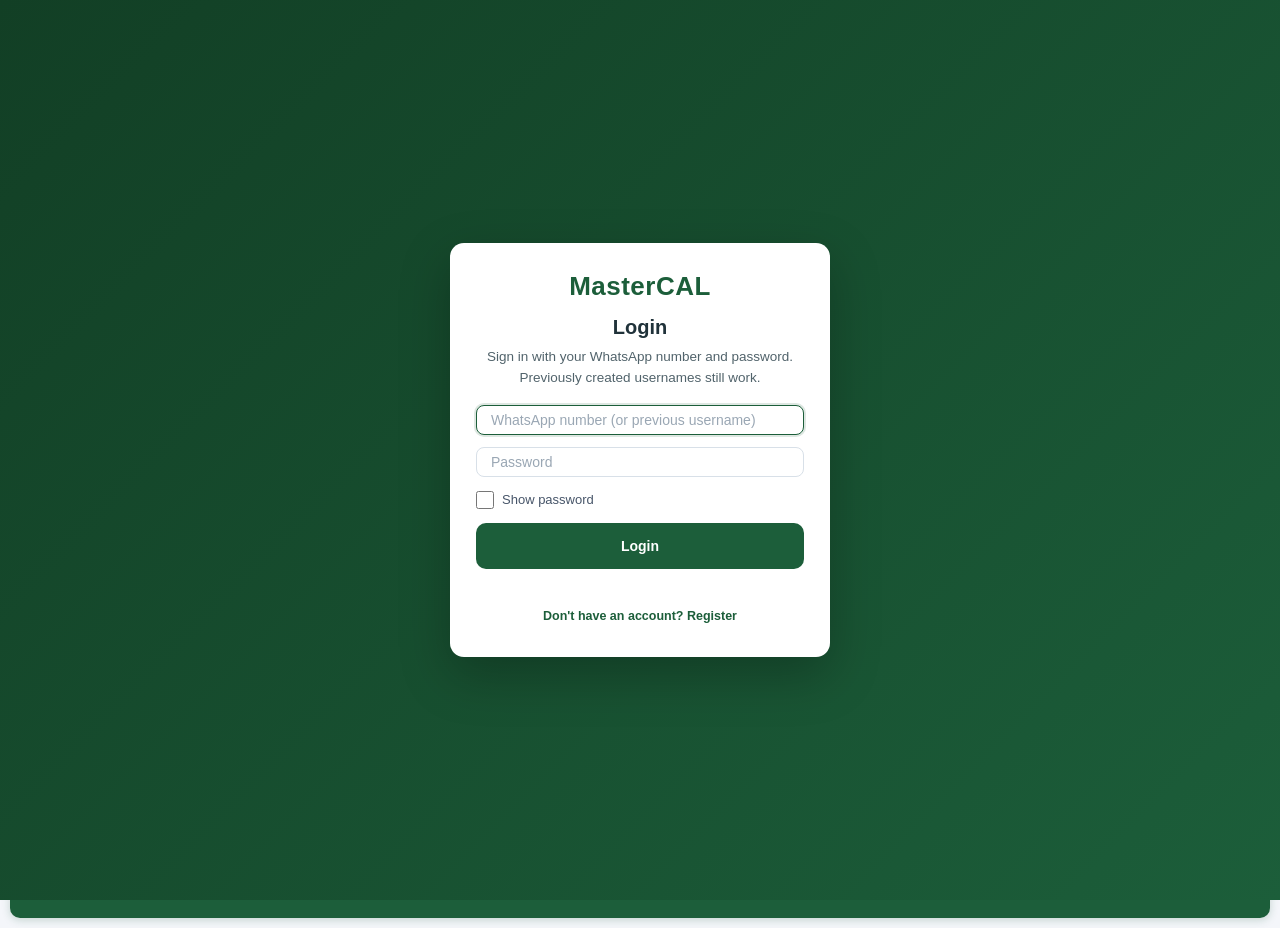
==== FrontEND/index.html @ 54d2653c "Rename app tabs: 4W, 3W, BIKE, Valuations Co-Authored-By: Claude Sonnet 5.5 <noreply@anthropic.com> " ====
<!DOCTYPE html>
<html lang="en">

<head>

  <meta charset="UTF-8">
  <meta name="viewport" content="width=device-width,initial-scale=1,viewport-fit=cover">

  <title>MasterCAL Pro</title>

  <!-- LINK PREVIEW: the card WhatsApp (and Facebook etc.) shows when this link is shared -->
  <meta name="description" content="MasterCAL Pro: vehicle leasing rental calculator for vehicles, three-wheelers and bikes. Install it on your phone.">
  <meta property="og:type" content="website">
  <meta property="og:site_name" content="MasterCAL">
  <meta property="og:title" content="MasterCAL Pro, Vehicle Leasing Rental Calculator">
  <meta property="og:description" content="Work out monthly rentals, initial charges and payment schedules. Open the link and install it on your phone.">
  <meta property="og:url" content="https://drcjayawardena.github.io/MasterCAL/">
  <meta property="og:image" content="https://drcjayawardena.github.io/MasterCAL/icons/icon-512.png">
  <meta property="og:image:width" content="512">
  <meta property="og:image:height" content="512">
  <meta property="og:image:alt" content="MasterCAL logo">
  <meta name="twitter:card" content="summary">

  <!-- PWA -->
  <link rel="manifest" href="manifest.json">
  <meta name="theme-color" content="#1c5e3a">
  <meta name="mobile-web-app-capable" content="yes">
  <meta name="apple-mobile-web-app-capable" content="yes">
  <meta name="apple-mobile-web-app-status-bar-style" content="black-translucent">
  <meta name="apple-mobile-web-app-title" content="MasterCAL">
  <link rel="icon" type="image/png" sizes="32x32" href="icons/favicon-32.png">
  <link rel="apple-touch-icon" sizes="180x180" href="icons/apple-touch-icon.png">

  <!-- SPEED: open the connections to Google Apps Script early (the /exec URL redirects to googleusercontent.com) -->
  <link rel="preconnect" href="https://script.google.com" crossorigin>
  <link rel="preconnect" href="https://script.googleusercontent.com" crossorigin>

  <link rel="stylesheet" href="styles.css">

</head>


<body>

<!-- ACCESS GATE (login / register / pending / blocked) -->
<div id="gate" class="gate">
  <div class="gateCard">
    <div class="gateLogo">MasterCAL</div>
    <div id="gateBody"></div>
  </div>
</div>

<!-- LOADING OVERLAY -->
<div id="loading" class="loading">
  <div class="spinner"></div>
  <div class="loadingText" id="loadingText">Loading…</div>
</div>

<!-- INSTALL BANNER (shown by the script at the end of this page) -->
<div class="installBar" id="installBar" role="region" aria-label="Install MasterCAL" hidden>
  <span id="installMsg"></span>
  <button type="button" id="installBtn" hidden>Install app</button>
  <button type="button" id="installClose" aria-label="Dismiss">&times;</button>
</div>

<div class="offlineBar" id="offlineBar">
  You are offline — calculations need an internet connection. The app will keep working once you reconnect.
</div>


<div class="page">


  <!-- HEADER -->
  <div class="header">
    <div class="headerTitle">
      <h1>MasterCAL</h1>
      <span>Vehicle Leasing Rental Calculator</span>
    </div>
  </div>

  <!-- TABS -->
  <div class="tabBar">
    <button type="button" class="tab active" data-tab="vehicle">4W</button>
    <button type="button" class="tab" data-tab="threewheel">3W</button>
    <button type="button" class="tab" data-tab="bike">BIKE</button>
    <button type="button" class="tab" data-tab="vcheck">Valuations</button>
  </div>


  <!-- ============ VEHICLE PANEL ============ -->
  <div id="vehiclePanel">


  <!-- MAIN CONTENT -->
  <div class="main">

    <!-- FACILITY DETAILS -->
    <div class="facility">

      <div class="cardTitle">Facility Details</div>

      <div class="field">
        <label>PRODUCT TYPE</label>
        <select id="productType"></select>
      </div>

      <div class="field">
        <label id="lblFacilityAmount">FACILITY AMOUNT</label>
        <input id="facilityAmount" type="number" inputmode="decimal">
      </div>

      <div class="field">
        <label id="lblBic">BIC</label>
        <input id="bic" type="number" inputmode="decimal">
      </div>

      <div class="field">
        <label id="lblInsurance">INSURANCE</label>
        <input id="insurance" type="number" inputmode="decimal">
      </div>

      <div class="field">
        <label id="lblStampDuty">STAMP DUTY</label>
        <select id="stampDuty"></select>
      </div>

      <div class="field">
        <label id="lblIrr">IRR (%)</label>
        <input id="irr" type="number" inputmode="decimal">
      </div>

      <div class="field">
        <label id="lblPeriod">PERIOD</label>
        <input id="period" type="number" inputmode="numeric">
      </div>

      <!-- BULLET PAYMENT controls stay in the Facility Details card -->
      <button type="button" id="addBulletPaymentButton" class="addBulletPaymentButton">
        ADD BULLET PAYMENT
      </button>
      <div class="scheduleCard" id="scheduleCard">
        <div class="scheduleHeader">
          <div class="cardTitle scheduleTitle">Bullet Payment Schedule</div>
          <div class="scheduleControls">
            <select id="scheduleType">
              <option value="MANUAL SCHEDULE">MANUAL SCHEDULE</option>
              <option value="SLABBED SCHEDULE">SLABBED SCHEDULE</option>
            </select>
          </div>
        </div>
        <div class="scheduleTableContainer">
          <table id="scheduleTable">
            <thead><tr><th>FROM</th><th>TO</th><th>AMOUNT</th></tr></thead>
            <tbody id="scheduleBody"></tbody>
          </table>
        </div>
      </div>
      <div class="capitalRecoverInfo" id="capitalRecoverInfo" aria-live="polite" style="display:none">
        <span>CAPITAL RECOVER AT FIRST RENTAL</span>
        <strong id="capitalRecoverFirstRental">—</strong>
      </div>
    </div>
    <!-- PAYMENT DETAIL + RESIDUAL -->
    <div class="paymentColumn">
      <div class="summaryColumn paymentCard">
        <div class="cardTitle">Payment Detail</div>
        <div class="summary">
          <div class="tw-bigrow">
            <div class="tw-biglabel" id="monthlyRentalTitle">Monthly Rental</div>
            <div class="bigValue red"><span id="monthlyRental">0.00</span></div>
          </div>
          <table class="summaryTable">
            <tr><td>Rate /100,000</td><td id="rate100"></td></tr>
            <tr><td>Total Interest</td><td id="totalInterest"></td></tr>
            <tr><td>Total Paid</td><td id="totalPaid"></td></tr>
          </table>
        </div>
      </div>
      <div class="summaryColumn residualCard">
        <div class="bulk">
          <div class="cardTitle">Rental with Residual</div>
          <div class="tw-bigrow">
            <div class="tw-biglabel">Residual Rental</div>
            <div class="bigValue blue"><span id="lastMonthRental">0.00</span></div>
          </div>
          <table class="summaryTable">
            <tr><td>Residual Value</td><td id="bulkAmount"></td></tr>
            <tr><td>Total Interest</td><td id="lastMonthInterest"></td></tr>
            <tr><td>Total Paid</td><td id="lastMonthTotalPaid"></td></tr>
          </table>
        </div>
      </div>
    </div>

  </div>
  <!-- END .main -->


  <!-- CHARGES CALCULATION (J1:L14) -->
  <div id="chargesSection" class="chargesCard">
    <div class="cardTitle" id="chargesTitle">Charges Calculation</div>
    <div class="tw-bigrow">
      <div class="tw-biglabel">Total Charges</div>
      <div class="bigValue red"><span id="chargesTotal">0.00</span></div>
    </div>
    <table class="chargesTable">
      <tbody id="chargesBody"></tbody>
    </table>
  </div>

  <!-- Rental-schedule toggle: full-width bar under the cards (same as the other tabs) -->
  <div class="vehicleScheduleToggleRow">
    <button type="button" id="rentalScheduleToggle" class="rentalScheduleToggle">
      SHOW RENTAL SCHEDULE
    </button>
  </div>


  <!-- RENTAL SCHEDULE -->
  <div id="rentalScheduleSection" class="rentalScheduleSection">
    <div class="rentalScheduleTableContainer">
      <table id="rentalScheduleTable">
        <tbody id="rentalScheduleBody"></tbody>
      </table>
    </div>
  </div>

  </div>
  <!-- ============ END VEHICLE PANEL ============ -->


  <!-- ============ THREE-WHEEL PANEL (built by app.js) ============ -->
  <div id="threewheelPanel" hidden>
    <div id="twLoading" class="twLoading">Loading three-wheel calculator…</div>
    <div id="twGrid" class="tw-grid"></div>

    <!-- 3W RENTAL SCHEDULE (computed in app.js) -->
    <div class="twScheduleWrap">
      <button type="button" id="twScheduleToggle" class="rentalScheduleToggle">
        SHOW RENTAL SCHEDULE
      </button>
      <div id="twScheduleSection" class="rentalScheduleSection">
        <div class="rentalScheduleTableContainer">
          <table id="twScheduleTable"><tbody id="twScheduleBody"></tbody></table>
        </div>
      </div>
    </div>
  </div>

  <!-- ============ BIKE PANEL (built by app.js) ============ -->
  <div id="bikePanel" hidden>
    <div id="bkLoading" class="twLoading">Loading bike calculator…</div>
    <div id="bkGrid" class="tw-grid"></div>

    <!-- BIKE RENTAL SCHEDULE (computed in app.js) -->
    <div class="twScheduleWrap">
      <button type="button" id="bkScheduleToggle" class="rentalScheduleToggle">
        SHOW RENTAL SCHEDULE
      </button>
      <div id="bkScheduleSection" class="rentalScheduleSection">
        <div class="rentalScheduleTableContainer">
          <table id="bkScheduleTable"><tbody id="bkScheduleBody"></tbody></table>
        </div>
      </div>
    </div>
  </div>



  <!-- ============ VEHICLE CHECKING (ikman.lk / riyasewana.com ad prices, filled by app.js) ============ -->
  <div id="vcheckPanel" class="vcPanel" hidden>
    <form id="vcForm" class="vcForm" autocomplete="off">
      <label><span>Vehicle Type</span><select id="vcType" required></select></label>
      <label><span>Make</span><select id="vcMake" required></select>
        <input id="vcMakeOther" type="text" placeholder="Enter make" hidden></label>
      <label><span>Model</span><select id="vcModel" required></select>
        <input id="vcModelOther" type="text" placeholder="Enter model" hidden></label>
      <label><span>Grade</span><select id="vcGrade"></select></label>
      <label><span>Year</span><select id="vcYear"></select></label>
      <button type="submit" id="vcGo" class="vcGo">Check</button>
    </form>
    <div id="vcOut" class="vcOut"><p class="vcHint">Select the make, model and year, then tap <b>Check</b> to see a price summary of current ads on ikman.lk and riyasewana.com.</p></div>
  </div>

</div>
<!-- END .page -->


<script src="app.js?v=123"></script>

<script>
  /* Register the service worker (PWA install + offline shell). */
  if ("serviceWorker" in navigator) {
    window.addEventListener("load", function () {
      navigator.serviceWorker.register("sw.js").catch(function (e) {
        console.warn("SW registration failed:", e);
      });
    });
  }
</script>

<script>
  /* Install banner.
     Android / desktop Chrome: the browser says when the app can be installed (beforeinstallprompt),
       the "Install app" button then opens the browser's own install dialog.
     iPhone: there is no such event, so the banner tells how to use Share > Add to Home Screen.
     Not shown when the app is already installed; "x" hides it for 7 days. */
  (function () {
    var HIDE_KEY = "mc_install_hide_until", DAY = 864e5;
    var bar = document.getElementById("installBar"), msg = document.getElementById("installMsg");
    var btn = document.getElementById("installBtn"), close = document.getElementById("installClose");
    var deferred = null;

    function installed() {
      return (window.matchMedia && window.matchMedia("(display-mode: standalone)").matches) || window.navigator.standalone === true;
    }
    function snoozed() {
      try { return Number(localStorage.getItem(HIDE_KEY) || 0) > Date.now(); } catch (e) { return false; }
    }
    function show(text, withButton) {
      if (installed() || snoozed()) return;
      msg.textContent = text;
      btn.hidden = !withButton;
      bar.hidden = false;
    }

    window.addEventListener("beforeinstallprompt", function (e) {
      e.preventDefault();
      deferred = e;
      show("Install MasterCAL on this device for quick access.", true);
    });
    window.addEventListener("appinstalled", function () { deferred = null; bar.hidden = true; });

    btn.addEventListener("click", function () {
      if (!deferred) return;
      deferred.prompt();
      deferred.userChoice.then(function () { deferred = null; bar.hidden = true; });
    });
    close.addEventListener("click", function () {
      bar.hidden = true;
      try { localStorage.setItem(HIDE_KEY, String(Date.now() + 7 * DAY)); } catch (e) {}
    });

    var ua = navigator.userAgent || "";
    var ios = /iPad|iPhone|iPod/.test(ua) || (navigator.platform === "MacIntel" && navigator.maxTouchPoints > 1);
    if (ios) {
      show("To install: tap Share, then Add to Home Screen. If this opened inside WhatsApp, open it in Safari first.", false);
    } else if (/Android/.test(ua)) {
      /* No install event after a few seconds usually means the page is inside another app's browser. */
      setTimeout(function () {
        if (!deferred) show("To install: open this page in Chrome, tap the menu (three dots), then Install app.", false);
      }, 4000);
    }
  })();
</script>

</body>

</html>
---- FrontEND/styles.css ----
/* =====================================================================
   MasterCAL Pro — styles.css  (v30, fresh consolidated build)

   ONE theme only: Central Finance — deep forest green (#1c5e3a) brand,
   orange accent, RED result amounts, clean white inputs, soft cards.

   Layout
     • Vehicle tab  : 3 columns on wide screens (≥1100px);
                      stacks into sections below 1100px.
     • Three-Wheel  : 4-card grid on wide screens; stacks below.
   No legacy teal / yellow-input / duplicate-theme layers remain.
===================================================================== */

/* ---------- design tokens ---------- */
:root{
  /* input boxes: 35% shorter than before (46px -> 30px, 50px on phones -> 32px, schedule 32px -> 21px, charges dropdown 34px -> 22px) */
  --ctl-h:30px; --ctl-h-sm:21px; --ctl-h-xs:22px;
  /* every card on every tab has at least this height (set from measured content, see end of file) */
  --card-min-h:580px;
  --brand:#1c5e3a; --brand-600:#17502f; --brand-700:#123f25;
  --accent:#f5a623;
  --bg:#f4f6fa; --card:#ffffff; --line:#e7eaf0;
  --ink:#1e293b; --muted:#5b6b7b; --faint:#9aa7b4;
  --field:#ffffff; --field-bd:#d8e0e8; --row:#f6f8fb;
  --result-bg:#f6faf7; --result-ink:#d8261c; --result-bd:#dce8e0;
}

*{
  margin:0; padding:0; box-sizing:border-box;
  font-family:"Inter",-apple-system,"Segoe UI",Roboto,Arial,sans-serif;
}

body{
  background:var(--bg);
  color:var(--ink);
  padding:10px;
  -webkit-font-smoothing:antialiased;
}

.page{ width:100%; max-width:1480px; margin:0 auto; }


/* ---------- install banner (bottom of the screen, above the login screen too) ---------- */
.installBar{
  position:fixed; left:12px; right:12px; bottom:calc(12px + env(safe-area-inset-bottom,0px));
  z-index:100000; max-width:560px; margin:0 auto;
  display:flex; align-items:center; gap:10px;
  background:var(--brand-700); color:#fff;
  border-radius:12px; padding:10px 12px;
  box-shadow:0 8px 24px rgba(0,0,0,.28);
  font-size:14px; line-height:1.35;
}
.installBar[hidden]{ display:none; }
.installBar span{ flex:1; }
.installBar button{ border:0; border-radius:8px; cursor:pointer; font:inherit; }
#installBtn{ background:#fff; color:var(--brand-700); font-weight:700; padding:8px 14px; white-space:nowrap; }
#installClose{ background:transparent; color:#fff; font-size:22px; line-height:1; padding:2px 8px; }


/* ---------- offline banner ---------- */
.offlineBar{
  display:none;
  width:100%; max-width:1480px;
  margin:0 auto 10px;
  background:#d71920; color:#fff;
  border-radius:8px; padding:8px 14px;
  font-size:13px; font-weight:600;
}
.offlineBar.show{ display:block; }


/* ---------- header ---------- */
.header{
  background:linear-gradient(100deg,var(--brand-700),var(--brand));
  border-radius:14px;
  color:#fff;
  padding:16px 22px;
  margin-bottom:12px;
  box-shadow:0 6px 18px rgba(11,60,37,.20);
  border-bottom:3px solid var(--accent);
}
.header .headerTitle{ width:300px; }
.header h1{ font-size:26px; font-weight:700; letter-spacing:.3px; line-height:1.1; }
.header span{ display:block; font-size:13px; margin-top:4px; opacity:.92; }


/* ---------- tabs ---------- */
.tabBar{ display:flex; gap:8px; margin:0 0 12px; flex-wrap:wrap; }
.tab{
  flex:0 0 auto;
  border:1px solid var(--line);
  background:#fff;
  color:var(--muted);
  font-size:14px; font-weight:700;
  padding:10px 20px;
  border-radius:10px;
  cursor:pointer;
}
.tab.active{ background:var(--brand); color:#fff; border-color:var(--brand); }
.tab:hover:not(.active){ background:#f2f6f4; }


/* ---------- cards (shared) ---------- */
.facility,
.scheduleCard,
.summaryColumn,
.chargesCard,
.rentalScheduleSection,
.bulletButtonCard,
.tw-card{
  background:var(--card);
  border:1px solid var(--line);
  border-radius:14px;
  padding:18px;
  box-shadow:0 6px 18px rgba(20,40,60,.05);
}

/* stacked-view spacing (reset inside the wide grid below) */
.facility,
.scheduleCard,
#chargesSection,
.summaryColumn,
.bulletButtonCard{ margin-bottom:12px; }
.bulletButtonCard{ padding:12px; }
.facility .summary{ margin-top:12px; padding-top:4px; }
.vehicleScheduleToggleRow{ margin-bottom:12px; }
.vehicleScheduleToggleRow .rentalScheduleToggle{ width:100%; height:46px; margin:0; }
.summaryColumn .summary,
.summaryColumn .bulk{ background:none; border:0; box-shadow:none; padding:0; border-radius:0; }

.cardTitle,
.scheduleTitle{
  color:var(--ink);
  font-size:16px;             /* headings a touch smaller */
  font-weight:700;
  margin-bottom:10px;
  line-height:1.15;
  text-transform:uppercase;   /* all card headings uppercase, one size */
  letter-spacing:.3px;
}


/* ---------- form fields ---------- */
.field{ margin-bottom:10px; }
.field label{
  display:block;
  color:var(--muted);
  font-size:12px; font-weight:600;
  letter-spacing:.2px;
  margin-bottom:5px;
}

/* ---------- grid lines between rows inside cards ---------- */
.facility .field,
.tw-card .field{
  border-bottom:1px solid var(--line);
  padding-bottom:6px;
}
.facility .field:last-of-type,
.tw-card .field:last-of-type{ border-bottom:0; padding-bottom:0; }

/* horizontal rule under each card title */
.facility .cardTitle,
.tw-card .cardTitle,
.summaryColumn .cardTitle,
.chargesCard .cardTitle{
  border-bottom:2px solid var(--line);
  padding-bottom:10px;
}

input, select{
  width:100%;
  height:var(--ctl-h);
  border:1px solid var(--field-bd);
  border-radius:8px;
  padding:0 10px;
  background:var(--field);
  color:var(--ink);
  font-size:14px;
  outline:none;
}
input::placeholder{ color:var(--faint); }
input:focus, select:focus{
  border-color:var(--brand);
  box-shadow:0 0 0 3px rgba(28,94,58,.14);
}

/* disabled inputs (BIC / INSURANCE / STAMP DUTY when the sheet flag = NO) */
input:disabled, select:disabled,
input.is-disabled, select.is-disabled{
  background:#eef1f4;
  color:var(--faint);
  border-color:#e2e7ec;
  cursor:not-allowed;
  opacity:.85;
}


/* ---------- result value boxes (RED) ---------- */
.bigValue{
  height:64px;
  border-radius:12px;
  background:var(--result-bg);
  color:var(--result-ink);
  border:1px solid var(--result-bd);
  font-size:32px; font-weight:700;
  display:flex; align-items:center; justify-content:flex-end;
  padding:0 16px;
  margin-bottom:16px;
  font-variant-numeric:tabular-nums;
}
.bigValue.calculating{ opacity:.75; position:relative; }
.bigValue.calculating::before{
  content:"";
  position:absolute; left:14px;
  width:18px; height:18px;
  border:3px solid rgba(28,94,58,.30);
  border-top-color:var(--brand);
  border-radius:50%;
  animation:mc-spin .7s linear infinite;
}


/* ---------- summary tables (soft pill rows) ---------- */
.summaryTable{ width:100%; border-collapse:separate; border-spacing:0 6px; table-layout:fixed; }
.summaryTable td{
  border:0;
  background:var(--row);
  height:38px; padding:8px 12px;
  font-size:13px; color:var(--muted);
}
.summaryTable td:first-child{ border-radius:8px 0 0 8px; text-align:left; width:58%; }
.summaryTable td:last-child{
  border-radius:0 8px 8px 0;
  text-align:right;
  color:var(--ink); font-weight:700;
  font-variant-numeric:tabular-nums;
}


/* ---------- action buttons ---------- */
.addBulletPaymentButton,
.rentalScheduleToggle{
  width:100%; height:44px;
  border:0; border-radius:10px;
  background:var(--brand); color:#fff;
  font-size:12.5px; font-weight:700; letter-spacing:.3px;
  cursor:pointer;
  box-shadow:0 2px 8px rgba(28,94,58,.22);
}
.addBulletPaymentButton:hover,
.rentalScheduleToggle:hover{ background:var(--brand-700); }

/* ADD BULLET PAYMENT sits beneath the Facility Details inputs. */
.facility > .addBulletPaymentButton{ margin-top:8px; flex:0 0 auto; }
.capitalRecoverInfo{ display:grid; grid-template-columns:1fr auto; gap:10px; align-items:center; margin-top:auto; padding:9px 10px; border-radius:9px; background:#f4f6f8; color:var(--muted); font-size:12px; font-weight:700; text-transform:uppercase; }
.capitalRecoverInfo strong{ color:var(--ink); text-align:right; font-size:13px; font-variant-numeric:tabular-nums; }
.capitalRecoverInfo strong.below-threshold{ color:#d71920; }


/* ---------- bullet payment schedule ---------- */
.scheduleHeader{
  display:flex; justify-content:space-between; align-items:flex-start;
  margin-bottom:10px; gap:12px;
}
.scheduleControls{ display:flex; align-items:center; gap:8px; }
.scheduleHeader select{ width:180px; height:29px; flex-shrink:0; font-size:12px; padding:0 10px; }

.scheduleTableContainer{ overflow:auto; }

table{ width:100%; border-collapse:collapse; table-layout:fixed; }

#scheduleTable th{
  height:28px; padding:4px;
  border:1px solid #dbe7e4;
  background:var(--brand); color:#fff;
  font-size:13px; font-weight:700; text-align:center;
}
#scheduleTable td{ height:26px; padding:2px 3px; border:1px solid #eef1f4; text-align:center; }
#scheduleTable td:nth-child(1){ width:24%; }
#scheduleTable td:nth-child(2){ width:24%; }
#scheduleTable td:nth-child(3){ width:56%; }
#scheduleTable input{
  width:100%; height:var(--ctl-h-sm); padding:0 6px;
  font-size:13px; text-align:center;
  background:var(--field); border:1px solid var(--field-bd);
  border-radius:8px; min-width:0;
}

/* MANUAL SCHEDULE hides the "TO" column; SLABBED shows it */
#scheduleTable.hide-to th:nth-child(2),
#scheduleTable.hide-to td:nth-child(2){ display:none; }
#scheduleTable.hide-to th:nth-child(1),
#scheduleTable.hide-to td:nth-child(1){ width:40%; }
#scheduleTable.hide-to th:nth-child(3),
#scheduleTable.hide-to td:nth-child(3){ width:60%; }

.scheduleAmountCell{ display:flex; align-items:center; gap:6px; width:100%; }
.scheduleAmountCell input{ flex:1; min-width:9ch; }   /* ~10 numeric digits */
.scheduleAction{
  width:56px; height:32px; padding:0 2px;
  border:0; border-radius:8px;
  background:var(--brand); color:#fff;
  font-size:10px; font-weight:700; cursor:pointer;
}
.scheduleAction.delete{ background:#e11d48; }
.scheduleAction:hover{ opacity:.9; }
.scheduleAction:disabled{ opacity:.6; cursor:not-allowed; }


/* ---------- charges card ---------- */
.chargesCard{ margin-top:0; display:flex; flex-direction:column; }   /* gap comes from the card above (margin-bottom:12px) */
.chargesTable{ width:100%; border-collapse:separate; border-spacing:0 6px; table-layout:fixed; }
.chargesTable td{ border:0; background:var(--row); height:38px; padding:8px 12px; font-size:13px; color:var(--muted); }
.chargesTable td:first-child{ border-radius:8px 0 0 8px; text-align:left; width:58%; }
.chargesTable td:last-child{ border-radius:0 8px 8px 0; text-align:right; font-weight:700; color:var(--ink); white-space:nowrap; font-variant-numeric:tabular-nums; }
.chargesCard .tw-bigrow{ margin-top:0; }

.chargesSelect{
  width:auto; max-width:100%; height:var(--ctl-h-xs); padding:0 6px;
  font-size:12px; border:1px solid var(--field-bd); border-radius:6px;
  background:var(--field); font-weight:600; color:var(--ink);
}


/* ---------- rental schedule ---------- */
.rentalScheduleSection{ width:100%; margin-top:10px; display:none; padding:0 12px 12px; }
.rentalScheduleTableContainer{ width:100%; overflow:auto; max-height:520px; }
#rentalScheduleTable{ width:100%; min-width:1050px; border-collapse:collapse; table-layout:fixed; }
#rentalScheduleTable tr:first-child td{
  height:42px; padding:7px 8px;
  background:var(--brand); color:#fff; border:1px solid #fff;
  font-size:13px; font-weight:700; text-align:center; white-space:nowrap;
}
#rentalScheduleTable tr:not(:first-child) td{
  height:34px; padding:5px 8px;
  border:1px solid #d9d9d9; background:#fff; color:var(--ink);
  font-size:13px; white-space:nowrap;
}
#rentalScheduleTable td:first-child{ text-align:center; font-weight:600; }
#rentalScheduleTable tr:not(:first-child) td:not(:first-child){ text-align:right; }
#rentalScheduleTable td:nth-child(1){ width:11%; }
#rentalScheduleTable td:nth-child(2){ width:18%; }
#rentalScheduleTable td:nth-child(3){ width:18%; }
#rentalScheduleTable td:nth-child(4){ width:18%; }
#rentalScheduleTable td:nth-child(5){ width:18%; }
#rentalScheduleTable td:nth-child(6){ width:17%; }
#rentalScheduleTable tr:not(:first-child):hover td{ background:#f4fbfb; }


/* ---------- 3W rental schedule ---------- */
.twScheduleWrap{ margin-top:12px; }
.twScheduleWrap .rentalScheduleToggle{ width:100%; height:46px; }
#twScheduleSection,
#bkScheduleSection { display:none; margin-top:10px; }
#twScheduleTable,
#bkScheduleTable { width:100%; min-width:640px; border-collapse:collapse; table-layout:fixed; }
#twScheduleTable tr:first-child td,
#bkScheduleTable tr:first-child td {
  height:42px; padding:7px 8px;
  background:var(--brand); color:#fff; border:1px solid #fff;
  font-size:13px; font-weight:700; text-align:center; white-space:nowrap;
}
#twScheduleTable tr:not(:first-child) td,
#bkScheduleTable tr:not(:first-child) td {
  height:34px; padding:5px 8px;
  border:1px solid #d9d9d9; background:#fff; color:var(--ink);
  font-size:13px; white-space:nowrap;
}
#twScheduleTable td:first-child,
#bkScheduleTable td:first-child { text-align:center; font-weight:600; width:10%; }
#twScheduleTable tr:not(:first-child) td:not(:first-child),
#bkScheduleTable tr:not(:first-child) td:not(:first-child) { text-align:right; }
#twScheduleTable tr:not(:first-child):hover td,
#bkScheduleTable tr:not(:first-child):hover td { background:#f4fbfb; }


/* ---------- three-wheel tab ---------- */
.twLoading{ padding:30px; text-align:center; color:var(--muted); font-weight:600; }
.tw-grid{ display:grid; grid-template-columns:1fr; gap:12px; position:relative; }

/* 3W busy state: dim the grid + centered spinner while the sheet
   recalculates or dropdown options are refreshing. */
.tw-grid.tw-busy{ pointer-events:none; }
.tw-grid.tw-busy::after{
  content:""; position:absolute; inset:-4px; z-index:5;
  background:rgba(244,246,250,.55); border-radius:14px;
}
.tw-grid.tw-busy::before{
  content:""; position:absolute; z-index:6;
  top:50%; left:50%; margin:-22px 0 0 -22px;
  width:44px; height:44px;
  border:4px solid #cfe6e8; border-top-color:var(--brand);
  border-radius:50%; animation:mc-spin .8s linear infinite;
}

/* Fields are horizontal: label on the left, control on the right
   (both the Vehicle-Lease facility card and the 3W cards). */
.facility .field,
.tw-card .field{
  display:flex; align-items:center; justify-content:space-between;
  gap:12px; margin-bottom:7px;
}
.facility .field label,
.tw-card .field label{ margin:0; flex:1 1 auto; }
.facility .field select,
.facility .field input,
.tw-card .field select,
.tw-card .field input{ flex:0 0 auto; width:48%; max-width:230px; }

/* big result value with a label tile beside it */
.tw-bigrow{ display:flex; gap:10px; align-items:stretch; margin-bottom:10px; }
.tw-biglabel{
  flex:0 0 42%;
  display:flex; align-items:center;
  font-weight:800; font-size:14px; letter-spacing:.3px; color:var(--ink); text-transform:uppercase;
  background:#fff; border:1px solid var(--result-bd); border-radius:12px; padding:0 14px;
}
.tw-bigrow .bigValue{ flex:1 1 auto; margin:0; }

/* spacing for the 3W summary tables (replaces old inline styles) */
.tw-card .summaryTable{ margin-top:8px; }

/* Initial-Charges input block sits below the summary table */
.tw-card-inputs{ margin-top:10px; }

/* the "PAYMENT DETAIL" sub-heading inside a 3W card */
.tw-card .tw-subtitle{ margin-top:12px; }
.summaryColumn .tw-subtitle{ margin-top:12px; }

/* read-only display field (kept for any future use) */
.tw-readonly{ background:var(--row); color:var(--ink); font-weight:700; cursor:default; }
.tw-readonly:focus{ box-shadow:none; border-color:var(--field-bd); }

/* on small phones keep label and control on one row; the control takes a bit more room */
@media (max-width:560px){
  .facility .field,
  .tw-card .field{ gap:10px; }
  .facility .field select, .facility .field input,
  .tw-card .field select, .tw-card .field input{ width:56%; max-width:none; }
  .tw-biglabel{ flex-basis:40%; font-size:12px; }
}


/* ---------- loading overlay ---------- */
.loading{
  position:fixed; inset:0; z-index:9998;
  display:none;   /* JS sets display:flex to show */
  flex-direction:column; align-items:center; justify-content:center; gap:14px;
  background:rgba(238,242,247,.94);
}
.spinner{
  width:46px; height:46px;
  border:4px solid #cfe6e8; border-top-color:var(--brand);
  border-radius:50%; animation:mc-spin .8s linear infinite;
}
.loadingText{ color:var(--brand); font-weight:700; font-size:15px; }
@keyframes mc-spin{ to{ transform:rotate(360deg); } }


/* ---------- access gate ---------- */
.gate{
  position:fixed; inset:0; z-index:9999;
  display:none;   /* JS sets display:flex to show */
  align-items:center; justify-content:center; padding:20px;
  background:linear-gradient(135deg,var(--brand-700),var(--brand));
}
.gateCard{
  width:100%; max-width:380px; background:#fff; border-radius:14px;
  padding:28px 26px; box-shadow:0 18px 50px rgba(0,0,0,.25); text-align:center;
}
.gateLogo{ font-size:26px; font-weight:800; color:var(--brand); margin-bottom:14px; letter-spacing:.5px; }
.gateCard h2{ font-size:20px; color:#20323a; margin-bottom:8px; }
.gateCard p{ font-size:13.5px; color:#51636b; line-height:1.55; margin-bottom:16px; }
.gateCard input{
  width:100%; height:var(--ctl-h); border:1px solid var(--field-bd); border-radius:8px;
  padding:0 14px; font-size:14px; background:#fff; margin-bottom:12px;
}
.gateCard input:focus{ border-color:var(--brand); box-shadow:0 0 0 2px rgba(28,94,58,.15); }
.gateBtn{
  width:100%; height:46px; border:0; border-radius:10px;
  background:var(--brand); color:#fff; font-size:14px; font-weight:700;
  cursor:pointer; margin-top:4px;
}
.gateBtn:hover{ background:var(--brand-700); }
.gateBtn:disabled{ opacity:.6; cursor:default; }

.gateBtnLink{
  width:100%; background:none; border:0; color:var(--brand);
  font-size:12.5px; font-weight:600; cursor:pointer; margin-top:10px; padding:6px;
}
.gateBtnLink:hover{ text-decoration:underline; }
.gateMuted{
  font-size:12.5px; color:#8797a0; background:#f2f6f7;
  border-radius:6px; padding:8px; margin-bottom:14px; word-break:break-all;
}
.gateErr{ color:#d71920; font-size:12.5px; margin-top:8px; min-height:16px; }
.gateShowPass{ display:flex; align-items:center; gap:8px; font-size:13px; color:#475569; margin:2px 0 10px; text-align:left; cursor:pointer; }
.gateShowPass input{ width:18px; height:18px; margin:0; }


/* ---------- panels hide correctly even with the grid display ---------- */
#vehiclePanel[hidden],
#threewheelPanel[hidden]{ display:none !important; }


/* =====================================================================
   WIDE SCREENS (≥1100px)
   Vehicle = one equal-height row of cards; Three-Wheel = 4 columns.
===================================================================== */
@media (min-width:1100px){

  /* Vehicle panel: three equal-width, equal-height columns
     — Facility + Monthly Rental | Bullet button, schedule, Residual | Charges */
  #vehiclePanel{
    display:grid;
    grid-template-columns:repeat(3, 1fr);
    gap:12px;
    align-items:stretch;
  }

  .paymentColumn{ display:flex; flex-direction:column; gap:12px; min-height:var(--card-min-h); }
  .paymentColumn .summaryColumn{ margin:0; flex:1 1 0; min-height:0; overflow:auto; }
  .facility #scheduleCard{ margin:10px 0 0; flex:1 1 auto; min-height:0; overflow:auto; }
  .main,
  .main.schedule-hidden{ display:contents; }

  .facility,
  .scheduleCard,
  .summaryColumn,
  .paymentColumn,
  #chargesSection{ margin-top:0; margin-bottom:0; align-self:stretch; min-height:0; }   /* margin-top:0 -> same top line + same height as Facility */

  .facility{ display:flex; flex-direction:column; }
  .scheduleCard{ display:flex; flex-direction:column; }
  .scheduleTableContainer{ flex:1; min-height:0; }

  .summaryColumn{ display:flex; flex-direction:column; }
  .summary,
  .bulk{ flex:0 0 auto; }
  .summaryTable, .chargesTable{ border-spacing:0 4px; }
  .summaryTable td, .chargesTable td{ height:30px; }

  #chargesSection{ overflow:auto; }

  /* SAME card size on every tab (width = 1/3 of the row, height = at least --card-min-h) */
  .facility,
  #chargesSection,
  .paymentColumn,
  .tw-card{ min-height:var(--card-min-h); }

  .vehicleScheduleToggleRow{ grid-column:1 / -1; margin:0; }

  #rentalScheduleSection{ grid-column:1 / -1; margin-top:0; }

  /* three-wheel: three equal-width, equal-height cards */
  .tw-grid{ grid-template-columns:repeat(3, 1fr); align-items:stretch; }
  .tw-card{ display:flex; flex-direction:column; }
}


/* =====================================================================
   TABLET / MOBILE (<900px) — touch-friendly, single column
===================================================================== */
@media (max-width:900px){
  body{ padding:8px; }

  .header{ padding:14px 16px; }
  .header > div{ width:100% !important; }
  .header h1{ font-size:24px; }
  .header span{ font-size:12px; }

  input, select{ height:32px; font-size:16px; }   /* 35% lower than the old 50px; 16px font still stops iOS auto-zoom */
  .field{ margin-bottom:12px; }
  .field label{ font-size:13px; }

  .bigValue{ height:58px; font-size:28px; }
  .chargesTotal{ font-size:28px; }   /* keep in step with .bigValue */

  .scheduleHeader{ flex-direction:column; align-items:stretch; gap:8px; }
  .scheduleHeader select{ width:100%; height:32px; }
  #scheduleTable input{ height:27px; font-size:15px; }
  .scheduleAction{ height:40px; width:64px; font-size:11px; }

  .addBulletPaymentButton,
  .rentalScheduleToggle{ height:48px; font-size:13px; }

  .summaryTable td{ height:34px; font-size:13.5px; }
  .rentalScheduleTableContainer{ max-height:72vh; }
}

@media (max-width:560px){
  body{ padding:6px; }
  .header h1{ font-size:22px; }
  .header span{ font-size:11px; }
  .facility,.scheduleCard,.summaryColumn,.chargesCard,.tw-card{ padding:14px; }
  .bigValue{ height:54px; font-size:24px; }
  .chargesTotal{ font-size:24px; }
  #scheduleTable th{ font-size:12px; }
  .gateCard{ padding:24px 20px; }
}

/* disabled action buttons (e.g. ADD BULLET PAYMENT for Express facilities) */
.addBulletPaymentButton:disabled,
.addBulletPaymentButton.is-disabled{
  background:#aeb8b3; color:#f2f5f3; box-shadow:none; cursor:not-allowed; opacity:.75;
}

/* PAYMENT DETAIL block at the bottom of the Rental Calculation card: compact so the
   card stays the same size as every other card. */
.tw-card .tw-subtitle{ margin-top:8px; }
.tw-card .summaryTable.tw-pay{ border-spacing:0 3px; margin-top:4px; }
.tw-card .summaryTable.tw-pay td{ height:22px; padding:3px 12px; font-size:12.5px; }



/* ---------- Vehicle Checking tab ---------- */
.vcPanel{ background:var(--card); border:1px solid var(--line); border-radius:14px; padding:16px;
  box-shadow:0 6px 18px rgba(20,40,60,.05); }
.vcPanel[hidden]{ display:none !important; }
.vcForm{ display:grid; grid-template-columns:repeat(5,minmax(0,1fr)) auto; gap:10px; align-items:end; }
.vcForm label span{ display:block; font-size:12px; font-weight:700; color:var(--muted); margin-bottom:4px; }
.vcForm input, .vcForm select{ width:100%; height:38px; border:1px solid var(--field-bd); border-radius:8px; padding:0 10px; font-size:14px; background:var(--field); }
.vcForm select:disabled{ opacity:.6; }
.vcForm input[hidden]{ display:none; }
.vcForm select + input{ margin-top:6px; }
.vcForm input:focus, .vcForm select:focus{ outline:none; border-color:var(--brand); box-shadow:0 0 0 2px rgba(28,94,58,.15); }
.vcGo{ height:38px; padding:0 22px; border:0; border-radius:8px; background:var(--brand); color:#fff; font-weight:700; font-size:14px; cursor:pointer; }
.vcGo:disabled{ opacity:.6; cursor:default; }
.vcOut{ margin-top:14px; }
.vcHint{ color:var(--muted); font-size:13.5px; line-height:1.55; }
.vcErr{ color:#d71920; font-size:13.5px; }
.vcSite{ border-top:1px solid var(--line); padding-top:12px; margin-top:12px; }
.vcSite:first-child{ border-top:0; margin-top:0; padding-top:0; }
.vcSiteHead{ display:flex; justify-content:space-between; align-items:baseline; gap:10px; margin-bottom:8px; }
.vcSiteHead h3{ font-size:16px; color:var(--brand); }
.vcSiteHead a{ font-size:13px; color:#1d3f8f; text-decoration:none; white-space:nowrap; }
.vcStats{ display:grid; grid-template-columns:repeat(4,1fr); gap:8px; margin-bottom:10px; }
.vcStats div{ background:var(--result-bg); border:1px solid var(--result-bd); border-radius:10px; padding:8px 10px; }
.vcStats b{ display:block; font-size:15px; color:var(--ink); }
.vcStats span{ font-size:12px; color:var(--muted); }
.vcAds{ list-style:none; }
.vcAds li{ display:grid; grid-template-columns:1fr auto; gap:2px 10px; padding:7px 0; border-bottom:1px solid var(--line); font-size:13.5px; }
.vcAds a{ color:var(--ink); text-decoration:none; font-weight:600; }
.vcAds a:hover{ text-decoration:underline; }
.vcPrice{ font-weight:700; color:var(--brand); white-space:nowrap; }
.vcMeta{ grid-column:1 / -1; font-size:12px; color:var(--muted); }
@media (max-width:560px){
  .vcForm{ grid-template-columns:1fr 1fr; }
  .vcGo{ grid-column:1 / -1; }
  .vcStats{ grid-template-columns:1fr 1fr; }
}

/* ADDITIONAL SERVICE CHARGES amount (typed by the user) */
.chargesInput{ width:120px; max-width:100%; height:32px; border:1px solid var(--field-bd); border-radius:8px;
  padding:0 8px; font-size:14px; text-align:right; background:var(--field); }
.chargesInput:focus{ outline:none; border-color:var(--brand); box-shadow:0 0 0 2px rgba(28,94,58,.15); }

/* ---------- Send quotation on WhatsApp ---------- */
.waQuote{ background:var(--card); border:1px solid var(--line); border-radius:14px; padding:12px 14px; margin:12px 0;
  box-shadow:0 6px 18px rgba(20,40,60,.05); }
.waQuoteTitle{ font-size:13px; font-weight:700; color:var(--muted); margin-bottom:8px; }
.waQuoteRow{ display:flex; gap:8px; flex-wrap:wrap; }
.waQuoteRow input{ flex:1 1 180px; min-width:0; height:40px; border:1px solid var(--field-bd); border-radius:8px; padding:0 10px;
  font-size:14px; background:var(--field); }
.waQuoteBtn{ flex:0 0 auto; height:40px; padding:0 16px; border:0; border-radius:8px; background:#25d366; color:#fff;
  font-weight:700; font-size:14px; cursor:pointer; }
.waQuoteBtn:hover{ background:#1ebe5b; }
.waQuotePick{ flex:0 0 auto; height:40px; padding:0 12px; border:1px solid var(--field-bd); border-radius:8px; background:var(--field); font-size:14px; font-weight:600; cursor:pointer; }
.waQuoteHint{ font-size:12px; color:var(--muted); margin-top:6px; }

/* Three-Wheel and Bike use four distinct cards in two columns. Keep these
   calculator cards content-sized; the general vehicle minimum is too tall. */
@media (min-width:760px){
  .tw-grid.tw-grid2{ grid-template-columns:repeat(2, 1fr); align-items:stretch; }
  .tw-grid.tw-grid2 .tw-card{ display:flex; flex-direction:column; }
  #twGrid .tw-card,
  #bkGrid .tw-card{ min-height:0; }
}
.waQuoteAuto{ background:#128c7e; }
.waQuoteAuto:hover{ background:#0e7a6e; }
.waQuoteAuto:disabled{ opacity:.6; cursor:default; }
.vcOpenBtn{ display:inline-block; margin-top:8px; padding:10px 18px; border-radius:8px; background:var(--brand); color:#fff;
  font-weight:700; font-size:14px; text-decoration:none; }
.vcOpenBtn:hover{ opacity:.9; }
.vcPaste{ margin-top:12px; }
.vcPaste textarea{ width:100%; box-sizing:border-box; border:1px solid var(--field-bd); border-radius:8px; padding:8px 10px;
  font-size:13px; background:var(--field); color:inherit; resize:vertical; }
.vcPaste button{ border:0; cursor:pointer; }
.vcPreCalc[hidden]{ display:none !important; }
.vcVal{ background:#eaf5ec; border:1px solid #b9dcc0; border-radius:10px; padding:10px 14px; margin:0 0 12px; color:#1c2b20; }
.vcVal > div{ display:flex; justify-content:space-between; align-items:baseline; gap:10px; flex-wrap:wrap; }
.vcVal span{ font-weight:700; font-size:14px; color:#1c2b20; }
.vcVal b{ font-size:22px; color:#1b5e20; }
.vcVal small{ display:block; margin-top:4px; color:#44564a; }
.waQuote{ grid-column:1 / -1; width:100%; box-sizing:border-box; }

/* PHONE ONLY (Three-Wheel and Bike Lease): one column in this order:
   Valuation & Exposure, Rental Calculation, Payment Detail, Initial Charges.
   (The computer layout, 2 x 2, is not changed: this applies below 760px only.) */
@media (max-width:759px){
  #twGrid.tw-grid2 > .tw-card:nth-child(1), #bkGrid.tw-grid2 > .tw-card:nth-child(1){ order:1; }
  #twGrid.tw-grid2 > .tw-card:nth-child(3), #bkGrid.tw-grid2 > .tw-card:nth-child(3){ order:2; }
  #twGrid.tw-grid2 > .tw-card:nth-child(2), #bkGrid.tw-grid2 > .tw-card:nth-child(2){ order:3; }
  #twGrid.tw-grid2 > .tw-card:nth-child(4), #bkGrid.tw-grid2 > .tw-card:nth-child(4){ order:4; }
}
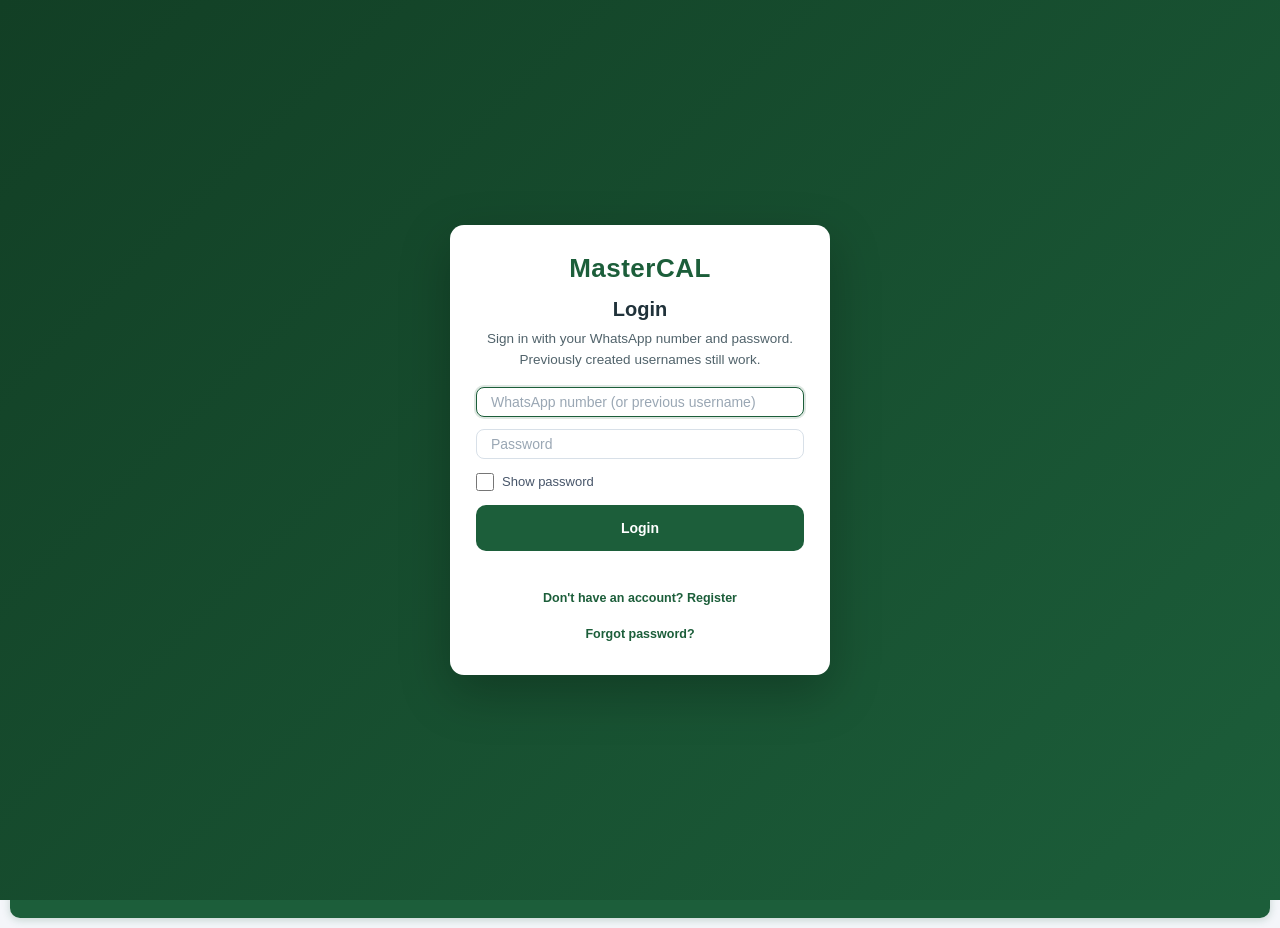
==== commit d2b7c05d: "New "Vehicle Info" tab: DMT limited vehicle information + chassis number - DMT: type the vehicle num" ====
--- a/FrontEND/index.html
+++ b/FrontEND/index.html
@@ -85,6 +85,7 @@
     <button type="button" class="tab" data-tab="threewheel">3W</button>
     <button type="button" class="tab" data-tab="bike">BIKE</button>
     <button type="button" class="tab" data-tab="vcheck">Valuations</button>
+    <button type="button" class="tab" data-tab="vinfo">Vehicle Info</button>
   </div>
 
 
@@ -268,6 +269,37 @@
 
 
 
+  <!-- ============ VEHICLE INFO (DMT "Limited Vehicle Information": the officer looks it up, copies the page, the app reads it) ============ -->
+  <div id="vinfoPanel" class="vcPanel" hidden>
+    <div class="viStep">
+      <h3>1. Department of Motor Traffic (DMT)</h3>
+      <form id="viForm" class="viRow" autocomplete="off">
+        <input id="viReg" type="text" autocapitalize="characters" spellcheck="false" placeholder="Vehicle number, e.g. CAB-1234, KB-2073, 15-4321">
+        <button type="button" id="viCopy" class="viBtnLight">Copy number</button>
+        <a id="viOpen" class="vcOpenBtn" href="https://eservices.motortraffic.gov.lk/VehicleInfo/home" target="dmtTab" rel="noopener">Open DMT ↗</a>
+      </form>
+      <p class="vcHint">On the DMT site: <b>Limited Vehicle Information → Proceed</b>, sign in, paste the number and <b>Submit</b>.
+        On the result page press <b>Ctrl+A</b> then <b>Ctrl+C</b> and come back to this tab: the details are filled in automatically
+        (if your browser asks to allow clipboard access, choose Allow). Otherwise paste here:</p>
+      <div class="vcPaste">
+        <textarea id="viPaste" rows="3" placeholder="Paste the DMT result page text here"></textarea>
+        <button type="button" id="viRead" class="vcGo">Read details</button>
+      </div>
+      <div id="viOut"></div>
+    </div>
+    <div class="viStep">
+      <h3>2. Chassis number</h3>
+      <div class="viRow">
+        <input id="viChassis" type="text" autocapitalize="characters" spellcheck="false" placeholder="Chassis number, e.g. NHP10-1234567 or a 17-character VIN">
+        <button type="button" id="viChCopy" class="viBtnLight">Copy</button>
+        <button type="button" id="viVin" class="vcGo">Decode VIN</button>
+        <a class="vcOpenBtn" href="https://carvx.jp/chassis-number" target="_blank" rel="noopener">Japan history (CAR VX) ↗</a>
+      </div>
+      <div id="viChOut" class="vcHint">A 17-character VIN is decoded here (make, model, year, engine). Japanese chassis numbers are not VINs:
+        copy the number and search it on CAR VX (free search, paid report).</div>
+    </div>
+  </div>
+
   <!-- ============ VEHICLE CHECKING (ikman.lk / riyasewana.com ad prices, filled by app.js) ============ -->
   <div id="vcheckPanel" class="vcPanel" hidden>
     <form id="vcForm" class="vcForm" autocomplete="off">
@@ -287,7 +319,7 @@
 <!-- END .page -->
 
 
-<script src="app.js?v=123"></script>
+<script src="app.js?v=125"></script>
 
 <script>
   /* Register the service worker (PWA install + offline shell). */
--- a/FrontEND/styles.css
+++ b/FrontEND/styles.css
@@ -704,3 +704,26 @@
   #twGrid.tw-grid2 > .tw-card:nth-child(2), #bkGrid.tw-grid2 > .tw-card:nth-child(2){ order:3; }
   #twGrid.tw-grid2 > .tw-card:nth-child(4), #bkGrid.tw-grid2 > .tw-card:nth-child(4){ order:4; }
 }
+
+/* ---------- Vehicle Info tab (DMT + chassis) ---------- */
+.viStep{ padding-bottom:14px; margin-bottom:14px; border-bottom:1px solid var(--line); }
+.viStep:last-child{ border-bottom:0; margin-bottom:0; padding-bottom:0; }
+.viStep h3{ font-size:16px; color:var(--brand); margin:0 0 10px; }
+.viRow{ display:flex; flex-wrap:wrap; gap:8px; align-items:center; margin-bottom:8px; }
+.viRow input{ flex:1 1 240px; min-width:0; height:40px; border:1px solid var(--field-bd); border-radius:8px; padding:0 10px;
+  font-size:15px; background:var(--field); text-transform:uppercase; }
+.viRow input::placeholder{ text-transform:none; }
+.viRow .vcOpenBtn{ margin-top:0; }
+.viBtnLight{ height:40px; padding:0 14px; border:1px solid var(--field-bd); border-radius:8px; background:var(--field); font-weight:600; font-size:14px; cursor:pointer; }
+.vcPaste .vcGo{ margin-top:8px; }
+.viCard{ margin-top:12px; border:1px solid var(--result-bd); background:var(--result-bg); border-radius:12px; padding:12px 14px; }
+.viCardHead{ display:flex; justify-content:space-between; align-items:baseline; gap:10px; flex-wrap:wrap; margin-bottom:8px; }
+.viCardHead b{ font-size:20px; color:var(--ink); letter-spacing:.02em; }
+.viCardHead span{ font-size:12px; color:var(--muted); }
+.viWarn{ background:#fff4e0; border:1px solid #f0c77a; color:#7a4b00; border-radius:8px; padding:8px 10px; margin-bottom:10px; font-size:14px; }
+.viOk{ background:#eaf5ec; border:1px solid #b9dcc0; color:#1b5e20; border-radius:8px; padding:8px 10px; margin-bottom:10px; font-size:14px; }
+.viGrid{ display:grid; grid-template-columns:repeat(3,minmax(0,1fr)); gap:8px; margin:8px 0 12px; }
+.viRowItem{ background:var(--card); border:1px solid var(--line); border-radius:8px; padding:8px 10px; }
+.viRowItem span{ display:block; font-size:12px; color:var(--muted); }
+.viRowItem b{ font-size:15px; color:var(--ink); word-break:break-word; }
+@media (max-width:560px){ .viGrid{ grid-template-columns:1fr 1fr; } }
